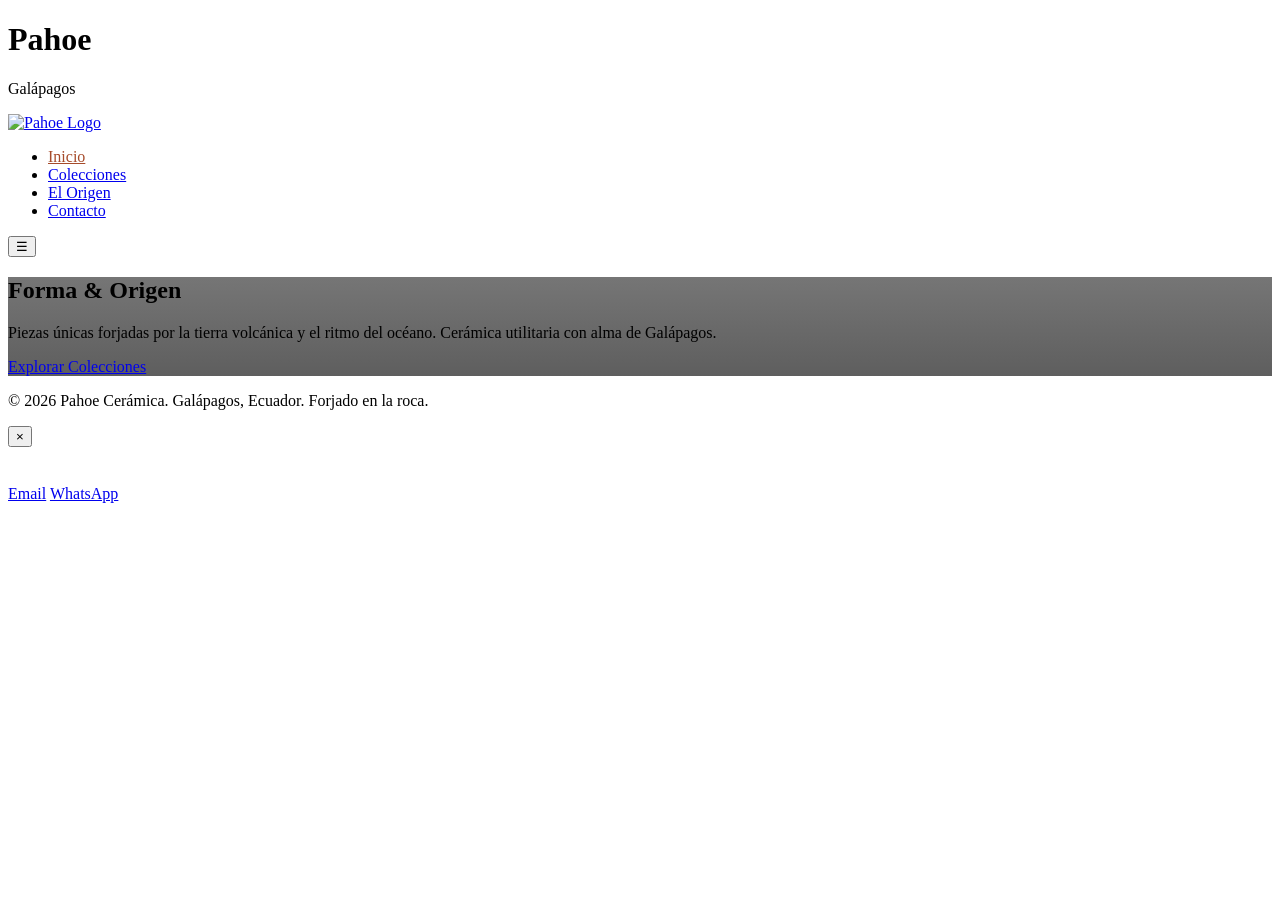
==== index.html @ 8dd3a091 "Add files via upload" ====
<!DOCTYPE html>
<html lang="es">
<head>
  <meta charset="UTF-8">
  <meta name="viewport" content="width=device-width, initial-scale=1.0">
  <title>Pahoe | Cerámica Volcánica de Galápagos</title>
  
  <!-- Elegant Gothic & Minimalist Fonts -->
  <link rel="preconnect" href="https://fonts.googleapis.com">
  <link rel="preconnect" href="https://fonts.gstatic.com" crossorigin>
  <link href="https://fonts.googleapis.com/css2?family=Cinzel:wght@400;500;600&family=Montserrat:wght@300;400;500&display=swap" rel="stylesheet">
  
  <!-- Main Stylesheet -->
  <link rel="stylesheet" href="./css/style.css">

  <!-- Inline Styles for Page Routing & Transitions -->
  <style>
    /* Page Routing Logic */
    .page { display: none; opacity: 0; transition: opacity 0.4s ease; }
    .page.active { display: block; opacity: 1; }
    
    /* Nav Active State */
    .nav-links a.active { color: var(--accent-rust, #A64B2A); }
    
    /* Hero Background using roca2 */
    .hero-bg {
      background: linear-gradient(rgba(26, 26, 26, 0.6), rgba(26, 26, 26, 0.7)), url('./images/textures/roca2.jpg') center/cover no-repeat;
    }
    
    /* About & Contact Image Placeholders */
    .img-roca1 { background-image: url('./images/textures/roca1.jpg'); }
    .img-roca3 { background-image: url('./images/textures/roca3.jpg'); }
  </style>
</head>
<body>

  <!-- 1. Dramatic Intro Overlay -->
  <div id="intro-overlay">
    <div class="intro-content">
      <h1 class="intro-logo">Pahoe</h1>
      <p class="intro-sub">Galápagos</p>
    </div>
  </div>

  <!-- 2. Navigation Bar -->
  <nav>
    <a href="#" onclick="navigateTo('home')" class="nav-logo-container">
      <img src="./images/mainlogo1.png" alt="Pahoe Logo" class="nav-logo-img">
    </a>
    <ul class="nav-links" id="nav-links">
      <li><a href="#" onclick="navigateTo('home')" class="active">Inicio</a></li>
      <li><a href="#" onclick="navigateTo('collections')">Colecciones</a></li>
      <li><a href="#" onclick="navigateTo('about')">El Origen</a></li>
      <li><a href="#" onclick="navigateTo('contact')">Contacto</a></li>
    </ul>
    <button class="mobile-menu-btn">☰</button>
  </nav>

  <main>
    <!-- ================= PAGE: HOME ================= -->
    <section id="page-home" class="page active">
      <div class="hero hero-bg">
        <div class="hero-content">
          <h1>Forma & Origen</h1>
          <p>Piezas únicas forjadas por la tierra volcánica y el ritmo del océano. Cerámica utilitaria con alma de Galápagos.</p>
          <a href="#" onclick="navigateTo('collections')" class="btn btn-primary">Explorar Colecciones</a>
        </div>
      </div>
    </section>

    <!-- ================= PAGE: COLECCIONES ================= -->
    <section id="page-collections" class="page">
      <div class="section">
        <div class="section-header">
          <h2>Colecciones</h2>
          <div class="divider"></div>
          <p>Grupos de piezas únicas forjadas por la tierra volcánica. Haz clic en una colección para ver sus obras.</p>
        </div>
        <!-- This grid is populated by main.js -->
        <div id="collections-grid" class="collections-grid"></div>
      </div>
    </section>

    <!-- ================= PAGE: COLLECTION DETAIL ================= -->
    <section id="page-collection-detail" class="page">
      <div class="section">
        <a href="#" onclick="navigateTo('collections'); return false;" class="back-link">← Volver a Colecciones</a>
        <div id="collection-detail-header" class="section-header"></div>
        <!-- This grid is populated by main.js -->
        <div id="collection-items-grid" class="product-grid"></div>
      </div>
    </section>

    <!-- ================= PAGE: ABOUT ================= -->
    <section id="page-about" class="page">
      <div class="section">
        <div class="about-hero">
          <div class="logo-card">
            <img src="./images/mainlogo.png" alt="Pahoe Ceramics Logo" class="section-logo">
          </div>
          <h2>El Origen</h2>
          <div class="divider"></div>
        </div>

        <div class="about-container">
          <div class="about-text">
            <p>Nacido de la roca volcánica y el silencio del archipiélago, nuestro taller es un espacio de creación lenta. Cada pieza es torneada, esmaltada y cocida a mano, celebrando las imperfecciones que hacen que la cerámica sea verdaderamente única.</p>
            <p>Creemos en la belleza de lo funcional. Un plato no es solo un objeto, es el escenario de una conversación. Una taza es el comienzo de una mañana tranquila.</p>
            <p>Nuestra paleta de colores no es elegida, es encontrada. Los negros profundos de la lava, los óxidos naranjas de la erosión, y los grises suaves de la ceniza volcánica.</p>
          </div>
          <div class="about-images">
            <div class="img-placeholder img-roca1"></div>
            <div class="img-placeholder img-roca3"></div>
          </div>
        </div>
      </div>
    </section>

    <!-- ================= PAGE: CONTACT ================= -->
    <section id="page-contact" class="page">
      <div class="section">
        <div class="contact-container">
          <div class="contact-hero">
            <div class="logo-card">
              <img src="./images/mainlogo.png" alt="Pahoe Ceramics Logo" class="section-logo">
            </div>
            <h2>Adquiere una Pieza</h2>
            <div class="divider"></div>
            <p>Nuestras piezas son únicas. Para consultar disponibilidad, precios o encargos personalizados, contáctanos directamente.</p>
          </div>
          
          <div class="contact-actions">
            <a id="contact-email-btn" href="#" class="btn btn-outline">Enviar un Email</a>
            <a id="contact-whatsapp-btn" href="#" class="btn btn-outline">WhatsApp Directo</a>
          </div>

          <div class="location-box">
            <h3>Ubicación</h3>
            <p>Isla Santa Cruz, Islas Galápagos, Ecuador</p>
            <p class="note">Atendemos visitas y entregas únicamente con cita previa.</p>
          </div>
        </div>
      </div>
    </section>
  </main>

  <!-- 3. Footer -->
  <footer>
    <p>&copy; 2026 Pahoe Cerámica. Galápagos, Ecuador. Forjado en la roca.</p>
  </footer>

  <!-- 4. Product Modal (Required by main.js) -->
  <div id="product-modal" class="modal">
    <div class="modal-content">
      <button class="modal-close" aria-label="Cerrar">&times;</button>
      <div class="modal-body">
        <div class="modal-image">
          <img id="modal-img" src="" alt="">
        </div>
        <div class="modal-info">
          <p id="modal-category" class="modal-category"></p>
          <h2 id="modal-title"></h2>
          <div class="divider left"></div>
          <p id="modal-desc" class="modal-desc"></p>
          <p id="modal-price" class="modal-price"></p>
          <div class="modal-actions">
            <a id="modal-email-btn" href="#" class="btn btn-primary">Email</a>
            <a id="modal-whatsapp-btn" href="#" class="btn btn-outline">WhatsApp</a>
          </div>
        </div>
      </div>
    </div>
  </div>

  <!-- 5. Scripts -->
  <script src="./js/main.js"></script>
  
  <!-- Page Routing Script -->
  <script>
    // --- Page Navigation Logic ---
    function navigateTo(pageId) {
      // Hide all pages
      document.querySelectorAll('.page').forEach(page => {
        page.classList.remove('active');
      });
      
      // Show the target page
      const targetPage = document.getElementById('page-' + pageId);
      if (targetPage) {
        targetPage.classList.add('active');
      }

      // Update active state in navigation
      document.querySelectorAll('.nav-links a').forEach(link => {
        link.classList.remove('active');
      });
      
      // Find the matching nav link and make it active
      // For collection-detail, keep the Colecciones link highlighted
      const activePageId = pageId === 'collection-detail' ? 'collections' : pageId;
      const clickedLink = Array.from(document.querySelectorAll('.nav-links a')).find(a => a.getAttribute('onclick').includes(activePageId));
      if (clickedLink) clickedLink.classList.add('active');

      // Close mobile menu on navigation
      const navLinks = document.getElementById('nav-links');
      if (navLinks) navLinks.classList.remove('mobile-open');

      // Scroll to top smoothly
      window.scrollTo({ top: 0, behavior: 'smooth' });
    }

    // --- Mobile Menu Toggle ---
    const mobileMenuBtn = document.querySelector('.mobile-menu-btn');
    const navLinks = document.getElementById('nav-links');
    if (mobileMenuBtn && navLinks) {
      mobileMenuBtn.addEventListener('click', () => {
        navLinks.classList.toggle('mobile-open');
      });
      // Close menu when a link is clicked
      navLinks.querySelectorAll('a').forEach(link => {
        link.addEventListener('click', () => {
          navLinks.classList.remove('mobile-open');
        });
      });
    }

  </script>
</body>
</html>
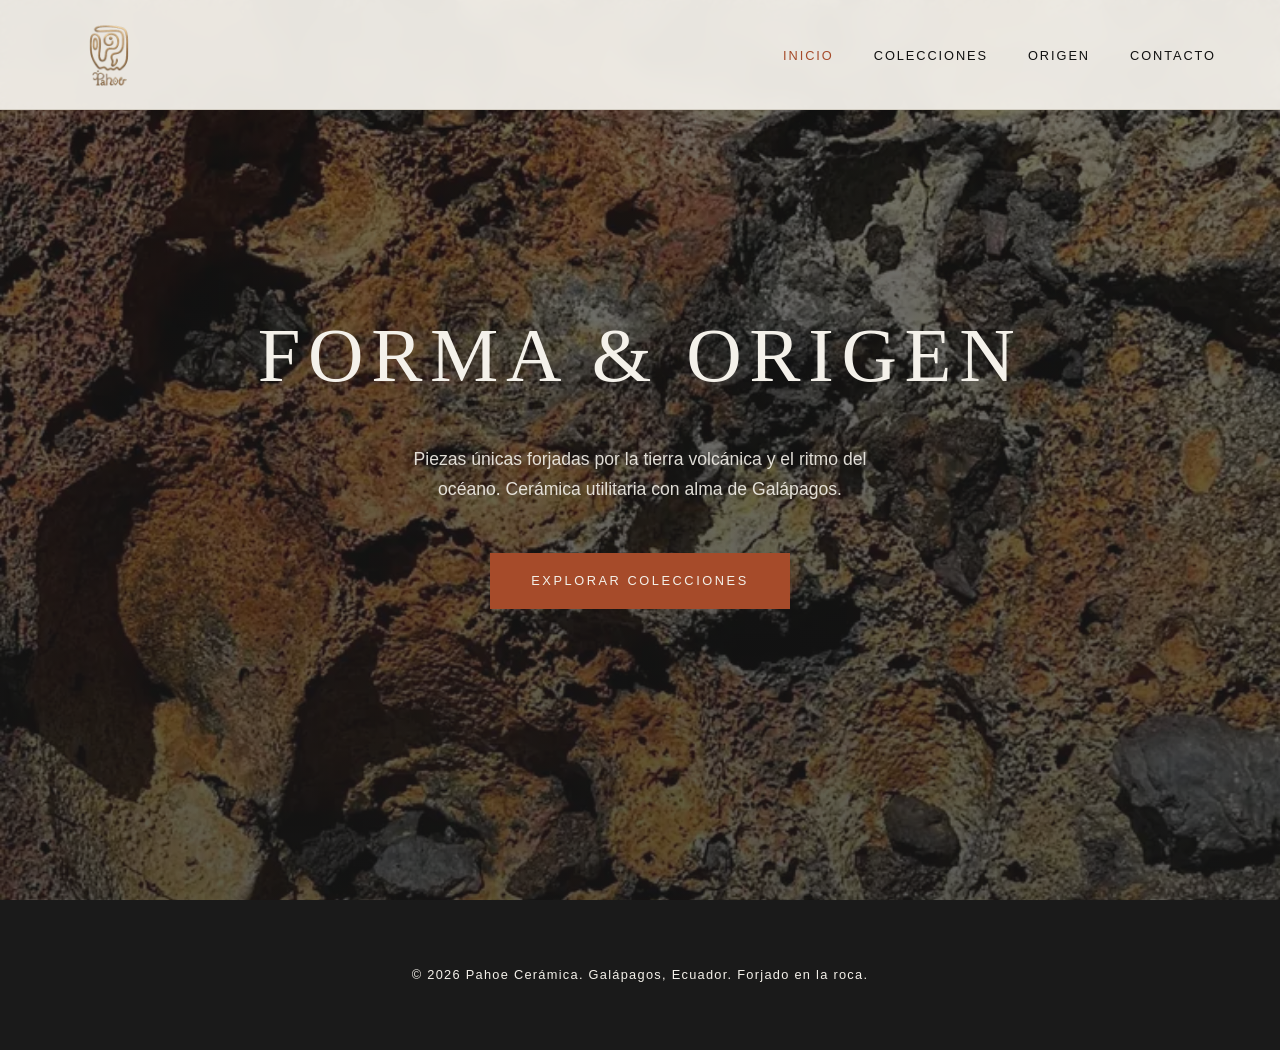
==== commit 735192c9: "Add files via upload" ====
--- a/index.html
+++ b/index.html
@@ -1,229 +1,284 @@
-<!DOCTYPE html>
-<html lang="es">
-<head>
-  <meta charset="UTF-8">
-  <meta name="viewport" content="width=device-width, initial-scale=1.0">
-  <title>Pahoe | Cerámica Volcánica de Galápagos</title>
-  
-  <!-- Elegant Gothic & Minimalist Fonts -->
-  <link rel="preconnect" href="https://fonts.googleapis.com">
-  <link rel="preconnect" href="https://fonts.gstatic.com" crossorigin>
-  <link href="https://fonts.googleapis.com/css2?family=Cinzel:wght@400;500;600&family=Montserrat:wght@300;400;500&display=swap" rel="stylesheet">
-  
-  <!-- Main Stylesheet -->
-  <link rel="stylesheet" href="./css/style.css">
-
-  <!-- Inline Styles for Page Routing & Transitions -->
-  <style>
-    /* Page Routing Logic */
-    .page { display: none; opacity: 0; transition: opacity 0.4s ease; }
-    .page.active { display: block; opacity: 1; }
-    
-    /* Nav Active State */
-    .nav-links a.active { color: var(--accent-rust, #A64B2A); }
-    
-    /* Hero Background using roca2 */
-    .hero-bg {
-      background: linear-gradient(rgba(26, 26, 26, 0.6), rgba(26, 26, 26, 0.7)), url('./images/textures/roca2.jpg') center/cover no-repeat;
-    }
-    
-    /* About & Contact Image Placeholders */
-    .img-roca1 { background-image: url('./images/textures/roca1.jpg'); }
-    .img-roca3 { background-image: url('./images/textures/roca3.jpg'); }
-  </style>
-</head>
-<body>
-
-  <!-- 1. Dramatic Intro Overlay -->
-  <div id="intro-overlay">
-    <div class="intro-content">
-      <h1 class="intro-logo">Pahoe</h1>
-      <p class="intro-sub">Galápagos</p>
-    </div>
-  </div>
-
-  <!-- 2. Navigation Bar -->
-  <nav>
-    <a href="#" onclick="navigateTo('home')" class="nav-logo-container">
-      <img src="./images/mainlogo1.png" alt="Pahoe Logo" class="nav-logo-img">
-    </a>
-    <ul class="nav-links" id="nav-links">
-      <li><a href="#" onclick="navigateTo('home')" class="active">Inicio</a></li>
-      <li><a href="#" onclick="navigateTo('collections')">Colecciones</a></li>
-      <li><a href="#" onclick="navigateTo('about')">El Origen</a></li>
-      <li><a href="#" onclick="navigateTo('contact')">Contacto</a></li>
-    </ul>
-    <button class="mobile-menu-btn">☰</button>
-  </nav>
-
-  <main>
-    <!-- ================= PAGE: HOME ================= -->
-    <section id="page-home" class="page active">
-      <div class="hero hero-bg">
-        <div class="hero-content">
-          <h1>Forma & Origen</h1>
-          <p>Piezas únicas forjadas por la tierra volcánica y el ritmo del océano. Cerámica utilitaria con alma de Galápagos.</p>
-          <a href="#" onclick="navigateTo('collections')" class="btn btn-primary">Explorar Colecciones</a>
-        </div>
-      </div>
-    </section>
-
-    <!-- ================= PAGE: COLECCIONES ================= -->
-    <section id="page-collections" class="page">
-      <div class="section">
-        <div class="section-header">
-          <h2>Colecciones</h2>
-          <div class="divider"></div>
-          <p>Grupos de piezas únicas forjadas por la tierra volcánica. Haz clic en una colección para ver sus obras.</p>
-        </div>
-        <!-- This grid is populated by main.js -->
-        <div id="collections-grid" class="collections-grid"></div>
-      </div>
-    </section>
-
-    <!-- ================= PAGE: COLLECTION DETAIL ================= -->
-    <section id="page-collection-detail" class="page">
-      <div class="section">
-        <a href="#" onclick="navigateTo('collections'); return false;" class="back-link">← Volver a Colecciones</a>
-        <div id="collection-detail-header" class="section-header"></div>
-        <!-- This grid is populated by main.js -->
-        <div id="collection-items-grid" class="product-grid"></div>
-      </div>
-    </section>
-
-    <!-- ================= PAGE: ABOUT ================= -->
-    <section id="page-about" class="page">
-      <div class="section">
-        <div class="about-hero">
-          <div class="logo-card">
-            <img src="./images/mainlogo.png" alt="Pahoe Ceramics Logo" class="section-logo">
-          </div>
-          <h2>El Origen</h2>
-          <div class="divider"></div>
-        </div>
-
-        <div class="about-container">
-          <div class="about-text">
-            <p>Nacido de la roca volcánica y el silencio del archipiélago, nuestro taller es un espacio de creación lenta. Cada pieza es torneada, esmaltada y cocida a mano, celebrando las imperfecciones que hacen que la cerámica sea verdaderamente única.</p>
-            <p>Creemos en la belleza de lo funcional. Un plato no es solo un objeto, es el escenario de una conversación. Una taza es el comienzo de una mañana tranquila.</p>
-            <p>Nuestra paleta de colores no es elegida, es encontrada. Los negros profundos de la lava, los óxidos naranjas de la erosión, y los grises suaves de la ceniza volcánica.</p>
-          </div>
-          <div class="about-images">
-            <div class="img-placeholder img-roca1"></div>
-            <div class="img-placeholder img-roca3"></div>
-          </div>
-        </div>
-      </div>
-    </section>
-
-    <!-- ================= PAGE: CONTACT ================= -->
-    <section id="page-contact" class="page">
-      <div class="section">
-        <div class="contact-container">
-          <div class="contact-hero">
-            <div class="logo-card">
-              <img src="./images/mainlogo.png" alt="Pahoe Ceramics Logo" class="section-logo">
-            </div>
-            <h2>Adquiere una Pieza</h2>
-            <div class="divider"></div>
-            <p>Nuestras piezas son únicas. Para consultar disponibilidad, precios o encargos personalizados, contáctanos directamente.</p>
-          </div>
-          
-          <div class="contact-actions">
-            <a id="contact-email-btn" href="#" class="btn btn-outline">Enviar un Email</a>
-            <a id="contact-whatsapp-btn" href="#" class="btn btn-outline">WhatsApp Directo</a>
-          </div>
-
-          <div class="location-box">
-            <h3>Ubicación</h3>
-            <p>Isla Santa Cruz, Islas Galápagos, Ecuador</p>
-            <p class="note">Atendemos visitas y entregas únicamente con cita previa.</p>
-          </div>
-        </div>
-      </div>
-    </section>
-  </main>
-
-  <!-- 3. Footer -->
-  <footer>
-    <p>&copy; 2026 Pahoe Cerámica. Galápagos, Ecuador. Forjado en la roca.</p>
-  </footer>
-
-  <!-- 4. Product Modal (Required by main.js) -->
-  <div id="product-modal" class="modal">
-    <div class="modal-content">
-      <button class="modal-close" aria-label="Cerrar">&times;</button>
-      <div class="modal-body">
-        <div class="modal-image">
-          <img id="modal-img" src="" alt="">
-        </div>
-        <div class="modal-info">
-          <p id="modal-category" class="modal-category"></p>
-          <h2 id="modal-title"></h2>
-          <div class="divider left"></div>
-          <p id="modal-desc" class="modal-desc"></p>
-          <p id="modal-price" class="modal-price"></p>
-          <div class="modal-actions">
-            <a id="modal-email-btn" href="#" class="btn btn-primary">Email</a>
-            <a id="modal-whatsapp-btn" href="#" class="btn btn-outline">WhatsApp</a>
-          </div>
-        </div>
-      </div>
-    </div>
-  </div>
-
-  <!-- 5. Scripts -->
-  <script src="./js/main.js"></script>
-  
-  <!-- Page Routing Script -->
-  <script>
-    // --- Page Navigation Logic ---
-    function navigateTo(pageId) {
-      // Hide all pages
-      document.querySelectorAll('.page').forEach(page => {
-        page.classList.remove('active');
-      });
-      
-      // Show the target page
-      const targetPage = document.getElementById('page-' + pageId);
-      if (targetPage) {
-        targetPage.classList.add('active');
-      }
-
-      // Update active state in navigation
-      document.querySelectorAll('.nav-links a').forEach(link => {
-        link.classList.remove('active');
-      });
-      
-      // Find the matching nav link and make it active
-      // For collection-detail, keep the Colecciones link highlighted
-      const activePageId = pageId === 'collection-detail' ? 'collections' : pageId;
-      const clickedLink = Array.from(document.querySelectorAll('.nav-links a')).find(a => a.getAttribute('onclick').includes(activePageId));
-      if (clickedLink) clickedLink.classList.add('active');
-
-      // Close mobile menu on navigation
-      const navLinks = document.getElementById('nav-links');
-      if (navLinks) navLinks.classList.remove('mobile-open');
-
-      // Scroll to top smoothly
-      window.scrollTo({ top: 0, behavior: 'smooth' });
-    }
-
-    // --- Mobile Menu Toggle ---
-    const mobileMenuBtn = document.querySelector('.mobile-menu-btn');
-    const navLinks = document.getElementById('nav-links');
-    if (mobileMenuBtn && navLinks) {
-      mobileMenuBtn.addEventListener('click', () => {
-        navLinks.classList.toggle('mobile-open');
-      });
-      // Close menu when a link is clicked
-      navLinks.querySelectorAll('a').forEach(link => {
-        link.addEventListener('click', () => {
-          navLinks.classList.remove('mobile-open');
-        });
-      });
-    }
-
-  </script>
-</body>
+<!DOCTYPE html>
+<html lang="es">
+<head>
+  <meta charset="UTF-8">
+  <meta name="viewport" content="width=device-width, initial-scale=1.0">
+  <title>Pahoe | Cerámica Volcánica de Galápagos</title>
+  <meta name="description" content="Pahoe — estudio de cerámica artesanal en Galápagos, Ecuador. Piezas únicas forjadas por la tierra volcánica: Volcán, Coral, Arenas y Muelle.">
+  <meta name="theme-color" content="#1A1A1A">
+  <link rel="icon" type="image/png" href="./images/favicon.png">
+
+  <!-- Open Graph & Social — after deploying, replace the two relative image URLs with the full URL, e.g. https://USER.github.io/REPO/images/pieces/full/coral-3.webp -->
+  <meta property="og:title" content="Pahoe | Cerámica Volcánica de Galápagos">
+  <meta property="og:description" content="Piezas únicas de cerámica forjadas por la tierra volcánica y el ritmo del océano. Galápagos, Ecuador.">
+  <meta property="og:type" content="website">
+  <meta property="og:site_name" content="Pahoe Cerámica">
+  <meta property="og:locale" content="es_EC">
+  <meta property="og:image" content="images/pieces/full/coral-3.webp">
+  <meta name="twitter:card" content="summary_large_image">
+  <meta name="twitter:title" content="Pahoe | Cerámica Volcánica de Galápagos">
+  <meta name="twitter:description" content="Piezas únicas de cerámica forjadas por la tierra volcánica y el ritmo del océano. Galápagos, Ecuador.">
+  <meta name="twitter:image" content="images/pieces/full/coral-3.webp">
+  <link rel="apple-touch-icon" href="./images/apple-touch-icon.png">
+
+  <!-- Structured data: helps Google show the studio as a business -->
+  <script type="application/ld+json">
+  {
+    "@context": "https://schema.org",
+    "@type": "ArtGallery",
+    "name": "Pahoe Cerámica",
+    "description": "Estudio de cerámica artesanal en Galápagos, Ecuador. Piezas utilitarias únicas inspiradas en el origen volcánico del archipiélago.",
+    "email": "pahoeceramics@gmail.com",
+    "address": {
+      "@type": "PostalAddress",
+      "addressLocality": "Isla Santa Cruz",
+      "addressRegion": "Galápagos",
+      "addressCountry": "EC"
+    },
+    "areaServed": "Islas Galápagos, Ecuador"
+  }
+  </script>
+  
+  <!-- Elegant Gothic & Minimalist Fonts -->
+  <link rel="preconnect" href="https://fonts.googleapis.com">
+  <link rel="preconnect" href="https://fonts.gstatic.com" crossorigin>
+  <link href="https://fonts.googleapis.com/css2?family=Cinzel:wght@400;500;600&family=Montserrat:wght@300;400;500&display=swap" rel="stylesheet">
+  
+  <!-- Main Stylesheet -->
+  <link rel="stylesheet" href="./css/style.css">
+
+  <!-- Inline Styles for Page Routing & Transitions -->
+  <style>
+    /* Page Routing Logic */
+    .page { display: none; opacity: 0; transition: opacity 0.4s ease; }
+    .page.active { display: block; opacity: 1; }
+    
+    /* Nav Active State */
+    .nav-links a.active { color: var(--accent-rust, #A64B2A); }
+    
+    /* Hero Background using roca2 */
+    .hero-bg {
+      background: linear-gradient(rgba(26, 26, 26, 0.6), rgba(26, 26, 26, 0.7)), url('./images/textures/roca2.webp') center/cover no-repeat;
+    }
+    
+    /* About & Contact Image Placeholders */
+    .img-roca1 { background-image: url('./images/textures/roca1.webp'); }
+    .img-roca3 { background-image: url('./images/textures/roca3.webp'); }
+  </style>
+</head>
+<body>
+
+  <!-- 1. Dramatic Intro Overlay -->
+  <div id="intro-overlay">
+    <div class="intro-content">
+      <h1 class="intro-logo">Pahoe</h1>
+      <p class="intro-sub">Galápagos</p>
+    </div>
+  </div>
+
+  <!-- 2. Navigation Bar -->
+  <nav>
+    <a href="#" onclick="navigateTo('home')" class="nav-logo-container">
+      <img src="./images/mainlogo1.webp" alt="Pahoe Logo" class="nav-logo-img">
+    </a>
+    <ul class="nav-links" id="nav-links">
+      <li><a href="#" onclick="navigateTo('home')" class="active">Inicio</a></li>
+      <li><a href="#" onclick="navigateTo('collections')">Colecciones</a></li>
+      <li><a href="#" onclick="navigateTo('about')">Origen</a></li>
+      <li><a href="#" onclick="navigateTo('contact')">Contacto</a></li>
+    </ul>
+    <button class="mobile-menu-btn" aria-label="Abrir menú de navegación" aria-expanded="false" aria-controls="nav-links">☰</button>
+  </nav>
+
+  <main>
+    <!-- ================= PAGE: HOME ================= -->
+    <section id="page-home" class="page active">
+      <div class="hero hero-bg">
+        <div class="hero-content">
+          <h1>Forma & Origen</h1>
+          <p>Piezas únicas forjadas por la tierra volcánica y el ritmo del océano. Cerámica utilitaria con alma de Galápagos.</p>
+          <a href="#" onclick="navigateTo('collections')" class="btn btn-primary">Explorar Colecciones</a>
+        </div>
+      </div>
+    </section>
+
+    <!-- ================= PAGE: COLECCIONES ================= -->
+    <section id="page-collections" class="page">
+      <div class="section">
+        <div class="section-header">
+          <h2>Colecciones</h2>
+          <div class="divider"></div>
+          <p>Grupos de piezas únicas forjadas por la tierra volcánica. Haz clic en una colección para ver sus obras.</p>
+        </div>
+        <!-- This grid is populated by main.js -->
+        <div id="collections-grid" class="collections-grid"></div>
+      </div>
+    </section>
+
+    <!-- ================= PAGE: COLLECTION DETAIL ================= -->
+    <section id="page-collection-detail" class="page">
+      <div class="section">
+        <a href="#" onclick="navigateTo('collections'); return false;" class="back-link">← Volver a Colecciones</a>
+        <div id="collection-detail-header" class="section-header"></div>
+        <!-- This grid is populated by main.js -->
+        <div id="collection-items-grid" class="product-grid"></div>
+      </div>
+    </section>
+
+    <!-- ================= PAGE: ABOUT ================= -->
+    <section id="page-about" class="page">
+      <div class="section">
+        <div class="about-hero">
+          <img src="./images/mainlogo-black.webp" alt="Pahoe Cerámica — logotipo" class="badge-logo">
+          <h2>Origen</h2>
+          <div class="divider"></div>
+        </div>
+
+        <div class="about-wrap">
+          <div class="about-strip img-roca1"></div>
+          <div class="about-container">
+            <div class="about-text">
+              <p>Nacido de la roca volcánica y el silencio del archipiélago, nuestro taller es un espacio de creación lenta. Cada pieza es torneada, esmaltada y cocida a mano, celebrando las imperfecciones que hacen que la cerámica sea verdaderamente única.</p>
+              <p>Creemos en la belleza de lo funcional. Un plato no es solo un objeto, es el escenario de una conversación. Una taza es el comienzo de una mañana tranquila.</p>
+              <p>Nuestra paleta de colores no es elegida, es encontrada. Los negros profundos de la lava, los óxidos naranjas de la erosión, y los grises suaves de la ceniza volcánica.</p>
+            </div>
+            <div class="about-images">
+              <img src="./images/artist-hands.jpg" alt="Manos de la artista torneando una pieza en el taller" class="about-hands">
+            </div>
+          </div>
+          <div class="about-strip img-roca3"></div>
+        </div>
+      </div>
+    </section>
+
+    <!-- ================= PAGE: CONTACT ================= -->
+    <section id="page-contact" class="page">
+      <div class="section">
+        <div class="contact-container">
+          <div class="contact-hero">
+            <img src="./images/mainlogo-black.webp" alt="Pahoe Cerámica — logotipo" class="badge-logo">
+            <h2>Adquiere una Pieza</h2>
+            <div class="divider"></div>
+            <p>Nuestras piezas son únicas. Para consultar disponibilidad, precios o encargos personalizados, contáctanos directamente.</p>
+          </div>
+          
+          <div class="contact-actions">
+            <a id="contact-email-btn" href="#" class="btn btn-outline">Enviar un Email</a>
+            <a id="contact-whatsapp-btn" href="#" class="btn btn-outline">WhatsApp Directo</a>
+          </div>
+
+          <div class="location-box">
+            <h3>Ubicación</h3>
+            <p>Isla Santa Cruz, Islas Galápagos, Ecuador</p>
+            <p class="note">Atendemos visitas y entregas únicamente con cita previa.</p>
+          </div>
+        </div>
+      </div>
+    </section>
+  </main>
+
+  <!-- 3. Footer -->
+  <footer>
+    <p>&copy; 2026 Pahoe Cerámica. Galápagos, Ecuador. Forjado en la roca.</p>
+  </footer>
+
+  <!-- 4. Lightbox Gallery (full-screen piece viewer) -->
+  <div id="lightbox" class="lightbox">
+    <div class="lightbox-topbar">
+      <div class="lightbox-caption">
+        <h2 id="lightbox-title"></h2>
+        <p id="lightbox-meta"></p>
+      </div>
+      <div class="lightbox-topright">
+        <span id="lightbox-counter"></span>
+        <button id="lightbox-close" aria-label="Cerrar">&times;</button>
+      </div>
+    </div>
+
+    <button id="lightbox-prev" class="lightbox-arrow" aria-label="Pieza anterior">
+      <svg viewBox="0 0 24 24"><path d="M15 4 L7 12 L15 20" /></svg>
+    </button>
+
+    <div class="lightbox-figure">
+      <img id="lightbox-img" src="" alt="">
+    </div>
+
+    <button id="lightbox-next" class="lightbox-arrow" aria-label="Pieza siguiente">
+      <svg viewBox="0 0 24 24"><path d="M9 4 L17 12 L9 20" /></svg>
+    </button>
+
+    <div class="lightbox-bottombar">
+      <a id="lightbox-whatsapp" href="#" target="_blank" rel="noopener">Consultar esta pieza</a>
+    </div>
+  </div>
+
+  <!-- 5. Scripts -->
+  <script src="./js/main.js"></script>
+  
+  <!-- Page Routing Script -->
+  <script>
+    // --- Page Navigation Logic ---
+    function navigateTo(pageId) {
+      // Hide all pages
+      document.querySelectorAll('.page').forEach(page => {
+        page.classList.remove('active');
+      });
+      
+      // Show the target page
+      const targetPage = document.getElementById('page-' + pageId);
+      if (targetPage) {
+        targetPage.classList.add('active');
+      }
+
+      // Update active state in navigation
+      document.querySelectorAll('.nav-links a').forEach(link => {
+        link.classList.remove('active');
+      });
+      
+      // Find the matching nav link and make it active
+      // For collection-detail, keep the Colecciones link highlighted
+      const activePageId = pageId === 'collection-detail' ? 'collections' : pageId;
+      const clickedLink = Array.from(document.querySelectorAll('.nav-links a')).find(a => a.getAttribute('onclick').includes(activePageId));
+      if (clickedLink) clickedLink.classList.add('active');
+
+      // Close mobile menu on navigation
+      const navLinks = document.getElementById('nav-links');
+      if (navLinks) navLinks.classList.remove('mobile-open');
+
+      // Scroll to top smoothly
+      window.scrollTo({ top: 0, behavior: 'smooth' });
+    }
+
+    // --- Mobile Menu Toggle ---
+    const mobileMenuBtn = document.querySelector('.mobile-menu-btn');
+    const navLinks = document.getElementById('nav-links');
+    if (mobileMenuBtn && navLinks) {
+      mobileMenuBtn.addEventListener('click', () => {
+        const open = navLinks.classList.toggle('mobile-open');
+        mobileMenuBtn.setAttribute('aria-expanded', open ? 'true' : 'false');
+        mobileMenuBtn.setAttribute('aria-label', open ? 'Cerrar menú de navegación' : 'Abrir menú de navegación');
+      });
+      // Close menu when a link is clicked
+      navLinks.querySelectorAll('a').forEach(link => {
+        link.addEventListener('click', () => {
+          navLinks.classList.remove('mobile-open');
+          mobileMenuBtn.setAttribute('aria-expanded', 'false');
+        });
+      });
+    }
+
+    // --- Deep-linking on load ---
+    // index.html#about / #contact / #collections open that page;
+    // index.html#volcan / #coral / #arenas / #muelle open that collection directly.
+    (function () {
+      const hash = window.location.hash.replace('#', '');
+      if (['collections', 'about', 'contact'].includes(hash)) {
+        navigateTo(hash);
+      } else if (typeof collections !== 'undefined' && collections.some(c => c.id === hash)) {
+        openCollection(hash);
+      }
+    })();
+
+  </script>
+</body>
 </html>
--- a/css/style.css
+++ b/css/style.css
@@ -0,0 +1,358 @@
+/* css/style.css */
+:root {
+  /* Palette extracted from Galapagos Rock Textures */
+  --bg-bone: #F4F1EA;          /* Off-white, like mineral deposits */
+  --bg-volcanic: #1A1A1A;      /* Deep lava black */
+  --bg-earth: #2C2420;         /* Dark earthy brown */
+  --text-primary: #111111;     /* Deep charcoal */
+  --text-secondary: #5A5A5A;   /* Ash grey */
+  --accent-rust: #A64B2A;      /* Rust/orange mineral veins */
+  --accent-rust-dark: #7A361D;
+  --border-light: #D4CFC4;
+  
+  /* Typography */
+  --font-heading: 'Cinzel', serif;
+  --font-body: 'Montserrat', sans-serif;
+}
+
+* { margin: 0; padding: 0; box-sizing: border-box; }
+html { scroll-behavior: smooth; }
+
+body {
+  font-family: var(--font-body);
+  background-color: var(--bg-bone);
+  color: var(--text-primary);
+  line-height: 1.7;
+  overflow-x: hidden;
+  /* Subtle noise texture for a handmade feel */
+  background-image: url("data:image/svg+xml,%3Csvg viewBox='0 0 200 200' xmlns='http://www.w3.org/2000/svg'%3E%3Cfilter id='noiseFilter'%3E%3CfeTurbulence type='fractalNoise' baseFrequency='0.65' numOctaves='3' stitchTiles='stitch'/%3E%3C/filter%3E%3Crect width='100%25' height='100%25' filter='url(%23noiseFilter)' opacity='0.03'/%3E%3C/svg%3E");
+}
+
+h1, h2, h3 { font-family: var(--font-heading); font-weight: 500; letter-spacing: 0.05em; text-transform: uppercase; }
+a { text-decoration: none; color: inherit; transition: all 0.3s ease; }
+a:hover { color: var(--accent-rust); }
+
+/* --- Dividers --- */
+.divider { width: 40px; height: 2px; background-color: var(--accent-rust); margin: 1.5rem auto; }
+.divider.left { margin-left: 0; }
+
+/* --- Intro Animation (Text Only) --- */
+#intro-overlay {
+  position: fixed; top: 0; left: 0; width: 100%; height: 100%;
+  background: var(--bg-volcanic); z-index: 9999;
+  display: flex; align-items: center; justify-content: center;
+  pointer-events: none;
+  animation: fadeOutOverlay 1s ease-in-out 3.5s forwards;
+}
+.intro-content { text-align: center; z-index: 2; color: var(--bg-bone); animation: fadeOutText 1s ease-in-out 2.5s forwards; }
+.intro-logo { font-size: 3rem; letter-spacing: 0.3em; margin-bottom: 0.5rem; animation: fadeUp 1s ease-out forwards; }
+.intro-sub { font-family: var(--font-body); font-size: 0.9rem; letter-spacing: 0.4em; color: var(--accent-rust); animation: fadeUp 1s ease-out 0.3s forwards; opacity: 0; }
+@keyframes fadeUp { 0% { opacity: 0; transform: translateY(20px); } 100% { opacity: 1; transform: translateY(0); } }
+@keyframes fadeOutText { to { opacity: 0; } }
+@keyframes fadeOutOverlay { to { opacity: 0; visibility: hidden; } }
+
+/* --- Navigation --- */
+nav {
+  position: fixed; top: 0; width: 100%; padding: 0.6rem 5%;
+  display: flex; justify-content: space-between; align-items: center;
+  background: rgba(244, 241, 234, 0.95); backdrop-filter: blur(10px);
+  z-index: 100; border-bottom: 1px solid var(--border-light);
+}
+.nav-logo-container { display: flex; align-items: center; }
+.nav-logo-img { height: 90px; width: auto; object-fit: contain; } /* Larger top-bar logo */
+.nav-links { display: flex; gap: 2.5rem; list-style: none; }
+.nav-links.mobile-open {
+  display: flex;
+  flex-direction: column;
+  position: absolute;
+  top: 100%;
+  left: 0;
+  width: 100%;
+  background: rgba(244, 241, 234, 0.98);
+  padding: 1.5rem 5%;
+  gap: 1.5rem;
+  border-bottom: 1px solid var(--border-light);
+  box-shadow: 0 20px 40px rgba(0, 0, 0, 0.1);
+}
+.nav-links a { font-size: 0.8rem; text-transform: uppercase; letter-spacing: 0.15em; font-weight: 400; color: var(--text-primary); }
+.nav-links a:hover, .nav-links a.active { color: var(--accent-rust); }
+.mobile-menu-btn { display: none; background: none; border: none; font-size: 1.5rem; cursor: pointer; }
+
+/* --- Sections General --- */
+.section { padding: 8rem 5%; max-width: 1200px; margin: 0 auto; }
+.section-header { text-align: center; margin-bottom: 5rem; }
+.section-header h2 { font-size: 2.5rem; color: var(--text-primary); }
+.section-header p { color: var(--text-secondary); max-width: 600px; margin: 0 auto; font-size: 1.05rem; }
+
+/* --- Hero (Home Page) --- */
+.hero {
+  height: 100vh; display: flex; flex-direction: column;
+  justify-content: center; align-items: center; text-align: center;
+  padding: 0 5%; 
+  /* Uses roca2.webp as a dramatic background */
+  background: linear-gradient(rgba(26, 26, 26, 0.6), rgba(26, 26, 26, 0.7)), url('../images/textures/roca2.webp') center/cover no-repeat;
+  color: var(--bg-bone);
+}
+.hero h1 { font-size: clamp(3rem, 6vw, 5.5rem); margin-bottom: 1.5rem; letter-spacing: 0.1em; }
+.hero p { font-size: 1.1rem; max-width: 520px; margin-left: auto; margin-right: auto; margin-bottom: 3rem; opacity: 0.9; font-weight: 300; }
+
+/* --- Buttons --- */
+.btn {
+  display: inline-block; padding: 1rem 2.5rem; 
+  text-transform: uppercase; letter-spacing: 0.2em; font-size: 0.8rem; 
+  cursor: pointer; transition: all 0.4s ease; font-family: var(--font-body); font-weight: 500;
+}
+.btn-primary { background: var(--accent-rust); color: var(--bg-bone); border: 1px solid var(--accent-rust); }
+.btn-primary:hover { background: var(--accent-rust-dark); border-color: var(--accent-rust-dark); color: var(--bg-bone); }
+.btn-outline { background: transparent; color: var(--text-primary); border: 1px solid var(--text-primary); margin: 0 0.5rem; }
+.btn-outline:hover { background: var(--text-primary); color: var(--bg-bone); }
+
+/* --- Collections List --- */
+.collections-grid { display: grid; grid-template-columns: repeat(auto-fit, minmax(300px, 1fr)); gap: 2rem; }
+.collection-card {
+  position: relative; height: 500px; overflow: hidden; cursor: pointer;
+  display: flex; align-items: flex-end; padding: 2rem;
+  background-size: cover; background-position: center;
+  transition: transform 0.4s ease;
+  border-radius: 2px;
+}
+.collection-card:hover { transform: scale(0.98); }
+.collection-card::before {
+  content: ''; position: absolute; top: 0; left: 0; width: 100%; height: 100%;
+  background: linear-gradient(to top, rgba(26,26,26,0.9) 0%, rgba(26,26,26,0.2) 100%);
+  transition: background 0.4s ease;
+}
+.collection-card:hover::before { background: linear-gradient(to top, rgba(166,75,42,0.9) 0%, rgba(26,26,26,0.4) 100%); }
+.collection-info { position: relative; z-index: 2; color: var(--bg-bone); }
+.collection-count {
+  display: inline-block; font-size: 0.7rem; letter-spacing: 0.25em; text-transform: uppercase;
+  border: 1px solid rgba(244, 241, 234, 0.5); padding: 0.35rem 0.9rem; margin-bottom: 1rem;
+  font-family: var(--font-body); font-weight: 400; opacity: 0.9;
+}
+.collection-info h3 { font-size: 1.8rem; margin-bottom: 0.5rem; }
+.collection-tagline {
+  font-family: var(--font-heading); font-size: 0.85rem; letter-spacing: 0.12em;
+  text-transform: uppercase; color: var(--accent-rust); margin-bottom: 0.6rem; font-weight: 500;
+}
+.collection-info > p:last-child { font-size: 0.9rem; opacity: 0.9; }
+
+/* --- Collection Detail --- */
+.back-link {
+  display: inline-block;
+  margin-bottom: 2rem;
+  font-size: 0.85rem;
+  text-transform: uppercase;
+  letter-spacing: 0.15em;
+  color: var(--text-secondary);
+}
+.back-link:hover { color: var(--accent-rust); }
+
+.detail-tagline {
+  font-family: var(--font-heading); text-transform: uppercase; letter-spacing: 0.15em;
+  font-size: 0.85rem; color: var(--accent-rust); margin-top: 0.5rem;
+}
+
+/* --- Pieces Grid --- */
+.product-grid { display: grid; grid-template-columns: repeat(auto-fill, minmax(260px, 1fr)); gap: 3rem; }
+.product-card { cursor: pointer; display: block; }
+.product-card:hover .product-img { transform: scale(1.04); }
+.product-img-wrap {
+  position: relative; overflow: hidden; aspect-ratio: 1/1;
+  background-color: #ECE8DF; border: 1px solid var(--border-light);
+}
+.product-img {
+  width: 100%; height: 100%; object-fit: cover; transition: transform 0.8s ease;
+}
+.product-overlay {
+  position: absolute; inset: 0; display: flex; align-items: center; justify-content: center;
+  background: rgba(26, 26, 26, 0.45); opacity: 0; transition: opacity 0.4s ease;
+}
+.product-overlay span {
+  color: var(--bg-bone); font-size: 0.75rem; letter-spacing: 0.3em; text-transform: uppercase;
+  border: 1px solid rgba(244, 241, 234, 0.7); padding: 0.7rem 1.5rem;
+}
+.product-card:hover .product-overlay { opacity: 1; }
+.product-views {
+  position: absolute; top: 0.9rem; right: 0.9rem; z-index: 2;
+  background: rgba(26, 26, 26, 0.72); color: var(--bg-bone);
+  font-size: 0.65rem; letter-spacing: 0.2em; text-transform: uppercase;
+  padding: 0.35rem 0.8rem;
+}
+.product-info { padding: 1.5rem 0; text-align: center; }
+.product-info h3 { font-size: 1.1rem; margin-bottom: 0.5rem; font-family: var(--font-heading); letter-spacing: 0.05em; }
+.product-info p { font-size: 0.8rem; color: var(--text-secondary); text-transform: uppercase; letter-spacing: 0.1em; }
+
+/* --- About Page --- */
+.about-container { display: grid; grid-template-columns: 1fr 1fr; gap: 6rem; align-items: center; }
+.about-text h2 { font-size: 2.5rem; margin-bottom: 1rem; }
+.about-text p { margin-bottom: 1.5rem; font-size: 1.05rem; color: var(--text-secondary); font-weight: 300; }
+/* About page: thin texture lines flanking the content like a minimal frame */
+.about-wrap { display: grid; grid-template-columns: 56px minmax(0, 1fr) 56px; gap: 3rem; align-items: stretch; }
+.about-strip {
+  background-size: cover; background-position: center;
+  filter: saturate(0.45) brightness(1.18) contrast(0.85);
+  opacity: 0.55;
+}
+.about-images { display: block; }
+.about-hands {
+  width: 100%; display: block;
+  border: 1px solid var(--border-light);
+  filter: grayscale(15%) contrast(0.96);
+}
+
+/* --- Contact Page --- */
+.contact-container { text-align: center; max-width: 700px; margin: 0 auto; }
+.contact-container h2 { font-size: 2.5rem; margin-bottom: 1rem; }
+.contact-actions { display: flex; justify-content: center; margin: 3rem 0; flex-wrap: wrap; }
+.location-box {
+  margin-top: 4rem; text-align: left;
+  padding: 3rem; border: 1px solid var(--border-light);
+  background: linear-gradient(rgba(244, 241, 234, 0.92), rgba(244, 241, 234, 0.95)), url('../images/textures/roca1.webp') center/cover no-repeat;
+  background-blend-mode: normal;
+}
+.location-box h3 { font-size: 1.2rem; margin-bottom: 1rem; }
+.location-box .note { margin-top: 1.5rem; font-size: 0.9rem; color: var(--text-secondary); font-style: italic; }
+
+/* --- Footer --- */
+footer { text-align: center; padding: 4rem 5%; background: var(--bg-volcanic); color: var(--bg-bone); font-size: 0.8rem; letter-spacing: 0.1em; }
+
+/* --- Lightbox Gallery --- */
+.lightbox {
+  display: none; position: fixed; inset: 0; z-index: 1000;
+  background: rgba(10, 10, 10, 0.96); backdrop-filter: blur(10px);
+  align-items: center; justify-content: center;
+  opacity: 0; transition: opacity 0.35s ease;
+}
+.lightbox.active { display: flex; opacity: 1; }
+
+.lightbox-figure {
+  max-width: 92vw; max-height: 86vh; display: flex; align-items: center; justify-content: center;
+}
+#lightbox-img {
+  max-width: 92vw; max-height: 86vh; object-fit: contain;
+  box-shadow: 0 30px 90px rgba(0, 0, 0, 0.6);
+  transition: opacity 0.3s ease;
+}
+#lightbox-img.switching { opacity: 0; }
+
+/* Top bar: title (left) + counter & close (right) */
+.lightbox-topbar {
+  position: absolute; top: 0; left: 0; width: 100%;
+  display: flex; justify-content: space-between; align-items: flex-start;
+  padding: 1.6rem 5%; z-index: 5; pointer-events: none;
+}
+.lightbox-caption { color: var(--bg-bone); }
+#lightbox-title { font-size: 1.05rem; letter-spacing: 0.1em; color: var(--bg-bone); text-transform: uppercase; }
+#lightbox-meta { font-size: 0.75rem; letter-spacing: 0.2em; text-transform: uppercase; color: rgba(244, 241, 234, 0.6); margin-top: 0.4rem; }
+.lightbox-topright { display: flex; align-items: center; gap: 1.8rem; pointer-events: auto; }
+#lightbox-counter { color: rgba(244, 241, 234, 0.75); font-size: 0.8rem; letter-spacing: 0.3em; font-family: var(--font-heading); }
+
+#lightbox-close {
+  background: none; border: none; cursor: pointer; color: rgba(244, 241, 234, 0.75);
+  font-size: 2rem; line-height: 1; padding: 0 0.2rem; transition: color 0.3s ease;
+  font-family: var(--font-body); font-weight: 300;
+}
+#lightbox-close:hover { color: var(--accent-rust); }
+
+/* Elegant thin arrows */
+.lightbox-arrow {
+  position: absolute; top: 50%; transform: translateY(-50%); z-index: 5;
+  width: 58px; height: 58px; border-radius: 50%;
+  background: rgba(26, 26, 26, 0.35); border: 1px solid rgba(244, 241, 234, 0.35);
+  color: rgba(244, 241, 234, 0.75); cursor: pointer;
+  display: flex; align-items: center; justify-content: center;
+  transition: all 0.3s ease; padding: 0;
+}
+.lightbox-arrow svg { width: 22px; height: 22px; stroke: currentColor; stroke-width: 1.2; fill: none; }
+.lightbox-arrow:hover {
+  border-color: var(--accent-rust); color: var(--accent-rust);
+  background: rgba(26, 26, 26, 0.6);
+}
+#lightbox-prev { left: 2.5%; }
+#lightbox-next { right: 2.5%; }
+
+/* Bottom bar: inquiry link */
+.lightbox-bottombar {
+  position: absolute; bottom: 0; left: 0; width: 100%;
+  display: flex; justify-content: center; padding: 1.4rem 5%; z-index: 5;
+}
+#lightbox-whatsapp {
+  color: rgba(244, 241, 234, 0.65); font-size: 0.72rem; letter-spacing: 0.3em;
+  text-transform: uppercase; border-bottom: 1px solid rgba(244, 241, 234, 0.3);
+  padding-bottom: 0.3rem; transition: all 0.3s ease;
+}
+#lightbox-whatsapp:hover { color: var(--accent-rust); border-color: var(--accent-rust); }
+
+/* Circular black badge logo (Origen & Contacto) */
+.badge-logo {
+  height: 190px;
+  width: 190px;
+  object-fit: contain;
+  border-radius: 50%;
+  margin-bottom: 2.5rem;
+  box-shadow: 0 18px 50px rgba(26, 26, 26, 0.28);
+  transition: transform 0.4s ease, box-shadow 0.4s ease;
+}
+.badge-logo:hover {
+  transform: scale(1.03);
+  box-shadow: 0 22px 60px rgba(26, 26, 26, 0.34);
+}
+
+.about-hero,
+.contact-hero {
+  text-align: center;
+  margin-bottom: 3rem;
+}
+
+.about-hero h2,
+.contact-hero h2 {
+  margin-bottom: 0.5rem;
+}
+
+/* --- Mobile Responsiveness --- */
+@media (max-width: 768px) {
+  .nav-links { display: none; }
+  .mobile-menu-btn { display: block; }
+  .about-container { grid-template-columns: 1fr; }
+  .hero h1 { font-size: 2.5rem; }
+  .section { padding: 5rem 5%; }
+  .contact-actions { flex-direction: column; align-items: center; }
+  .btn-outline { margin: 0.5rem 0; width: 100%; max-width: 300px; text-align: center; }
+  .collections-grid { grid-template-columns: 1fr; }
+  .collection-card { height: 380px; }
+  .collection-info h3 { font-size: 1.5rem; }
+  .nav-logo-img { height: 70px; }
+  .badge-logo { height: 150px; width: 150px; margin-bottom: 2rem; }
+  .about-images { margin-top: 0; }
+  .about-wrap { grid-template-columns: 1fr; gap: 2rem; }
+  .about-strip { height: 3px; opacity: 0.35; filter: saturate(0.4); }
+  .about-hero, .contact-hero { margin-bottom: 2rem; }
+  .section-header h2 { font-size: 2rem; }
+  .contact-container h2 { font-size: 2rem; }
+  .about-text h2 { font-size: 2rem; }
+  /* Lightbox on small screens */
+  .lightbox-arrow { width: 44px; height: 44px; }
+  .lightbox-arrow svg { width: 18px; height: 18px; }
+  #lightbox-prev { left: 3%; }
+  #lightbox-next { right: 3%; }
+  #lightbox-title { font-size: 0.9rem; }
+}
+
+@media (max-width: 480px) {
+  .nav-logo-img { height: 55px; }
+  .badge-logo { height: 120px; width: 120px; }
+  .hero h1 { font-size: 2rem; }
+  .hero p { font-size: 0.95rem; }
+  .btn { padding: 0.85rem 1.75rem; font-size: 0.75rem; }
+}
+
+/* --- Accessibility: respect reduced-motion preferences --- */
+@media (prefers-reduced-motion: reduce) {
+  html { scroll-behavior: auto; }
+  *, *::before, *::after {
+    animation-duration: 0.01ms !important;
+    animation-iteration-count: 1 !important;
+    transition-duration: 0.01ms !important;
+  }
+  #intro-overlay { display: none; }
+}
